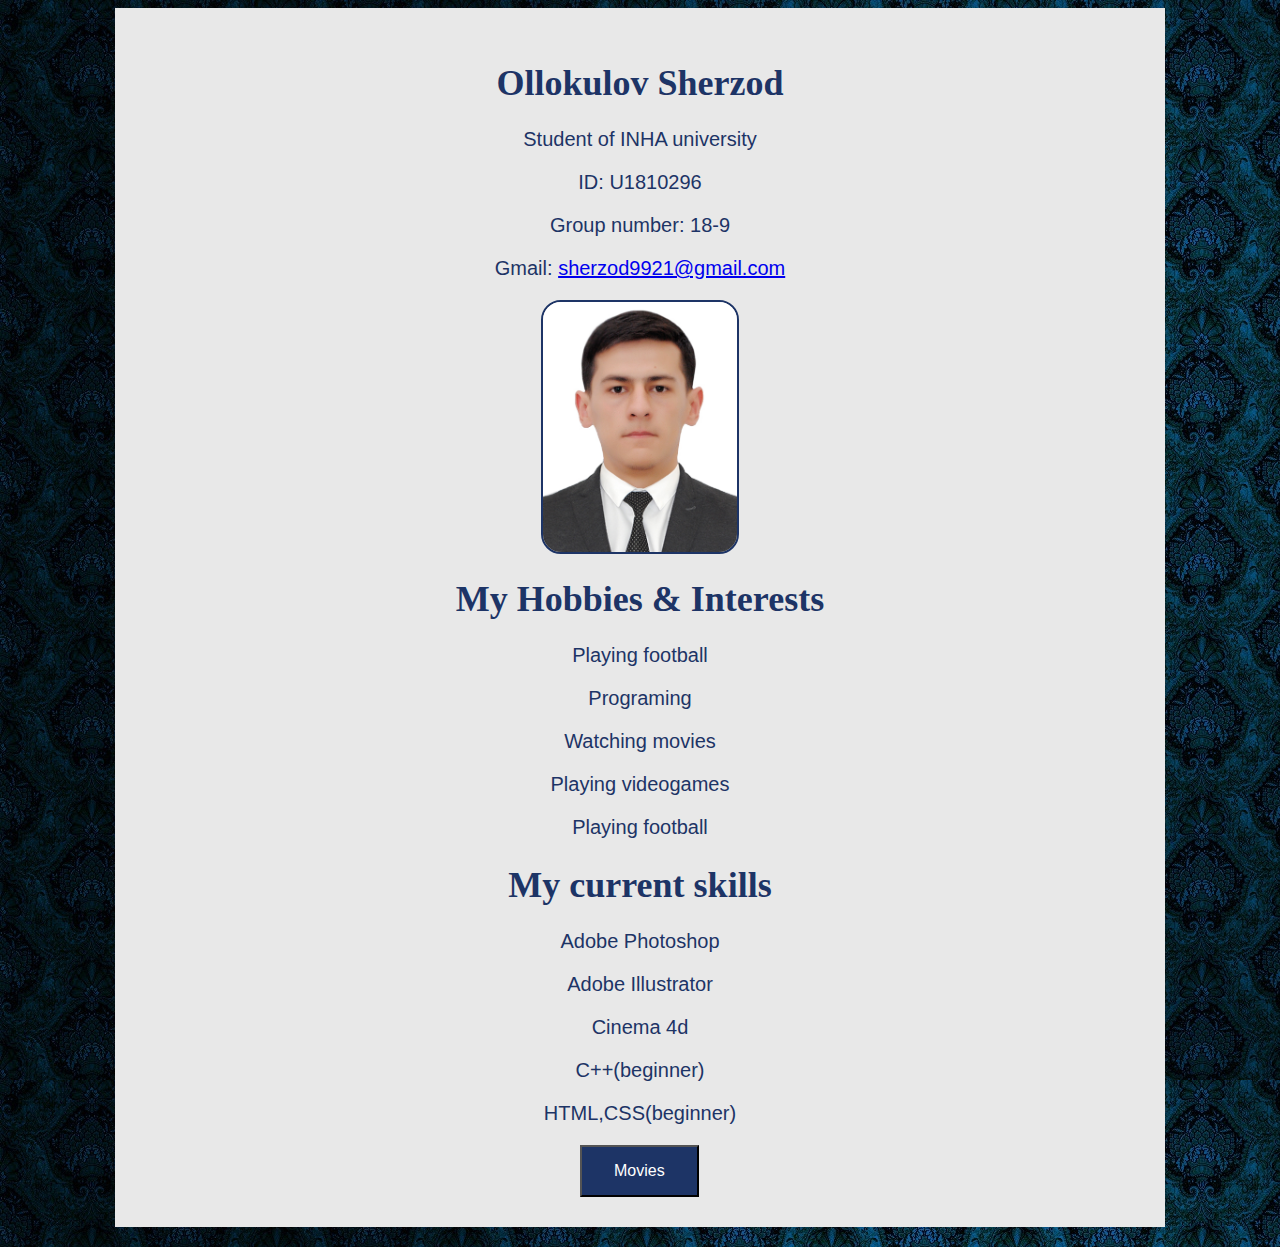
==== index.html @ c8b72293 "Add files via upload" ====
<!DOCTYPE html>
<html>

	<head>
		<title>My Website</title>
		<link rel="stylesheet" type="text/css" href="style.css">
		<meta charset="UTF-8">
	</head>


	<body>
		<div class="main_content">
			
		<h1>Ollokulov Sherzod</h1>
		<a href=""></a>

		<p>Student of INHA university</p>
		<p>ID: U1810296</p>
		<p>Group number: 18-9</p>
		<p>Gmail: <a href="https://mail.google.com">sherzod9921@gmail.com<a></p>
			
		<img src="DSC_1876.jpg" alt="" height="250px" class="image-center" ;>
<div class="article">
		<article>
			<h1>My Hobbies & Interests</h1>
			<p>Playing football</p> 
			<p>Programing</p>
			<p>Watching movies</p>
			<p>Playing videogames</p>
			<p>Playing football</p>
		</article>
	</div>

	<aside>
			<h1>My current skills</h1>
			<p>Adobe Photoshop</p>			
			<p>Adobe Illustrator</p>
			<p>Cinema 4d</p>
			<p>C++(beginner)</p>
			<p>HTML,CSS(beginner)</p>

			</aside>
			<div class="button">

			<a href="Movies.html"><button>Movies</button></a>
		    </div>
	

		
	</div>


     
	</body>
</html>
---- style.css ----
h1{
	color:#1d3466; text-align: center;font:arial; font-size: 36px;

}
h2{
	color:#1d3466; text-align: center;font:arial; font-size: 24px;

}
p{
	text-align: center; font:20px arial; color: #1d3466;
	
}
br{
	text-align: center; font:20px arial; color: #1d3466;
	}
img{
	border-radius: 20px;
	margin:0 auto; display:block;
	border: 2px solid #1d3466;

}
body{
	 margin-bottom:20px; 
	 background-image: url("1.jpg");
   background-color: #cccccc;
	}
.main_content{
	padding:30px 0 30px 0;
	
	width: 1050px;

	margin:0 auto;
	
   background-color: #e8e8e8;
}
article{
	width:425; text-align: center;
}
button{
	margin-left:465px; font-size: 16px;background-color: #1d3466;color: white; padding: 15px 32px; text-align: center;display: inline-block;   
 
    
}
.mii{
	float:right;
}
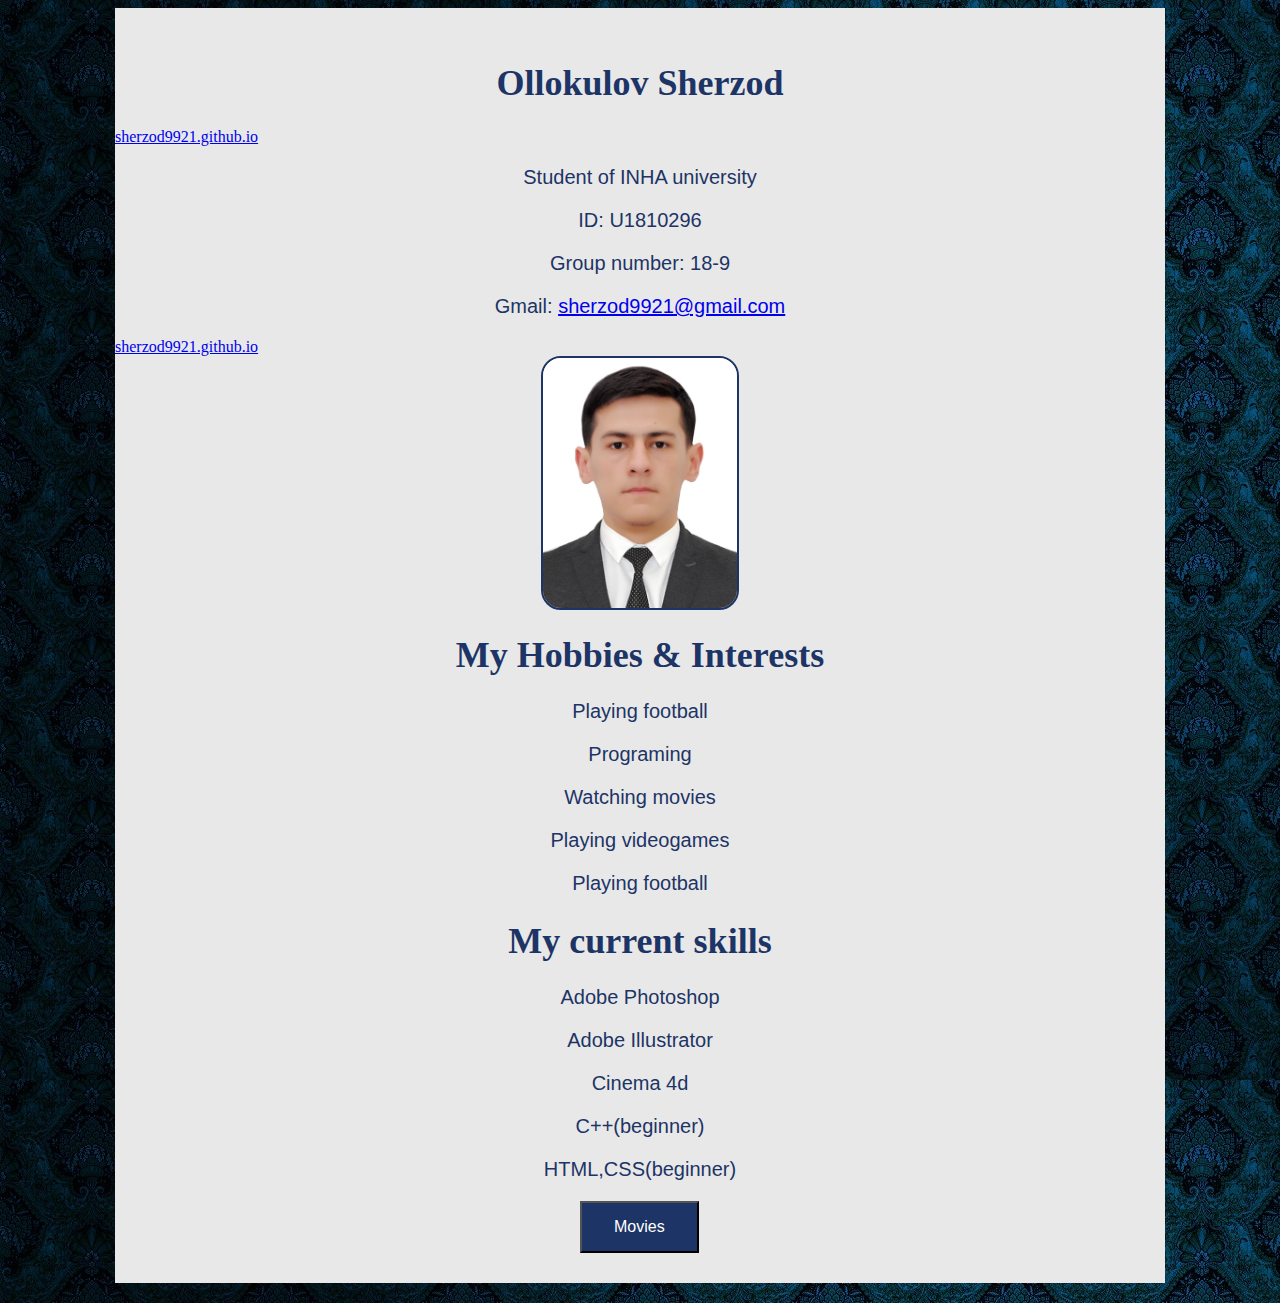
==== commit 83d8bfa0: "Update index.html" ====
--- a/index.html
+++ b/index.html
@@ -13,12 +13,13 @@
 		<div class="main_content">
 			
 		<h1>Ollokulov Sherzod</h1>
-		<a href=""></a>
+		<a id="source1" href="sherzod9921.github.io">sherzod9921.github.io</a>
 
 		<p>Student of INHA university</p>
 		<p>ID: U1810296</p>
 		<p>Group number: 18-9</p>
 		<p>Gmail: <a href="https://mail.google.com">sherzod9921@gmail.com<a></p>
+		<a id="source1" href="sherzod9921.github.io">sherzod9921.github.io</a>	
 			
 		<img src="DSC_1876.jpg" alt="" height="250px" class="image-center" ;>
 <div class="article">
@@ -53,4 +54,4 @@
 
      
 	</body>
-</html>+</html>
--- a/style.css
+++ b/style.css
@@ -41,6 +41,7 @@
  
     
 }
-.mii{
-	float:right;
+a{
+text-align:center;	
 }
+	
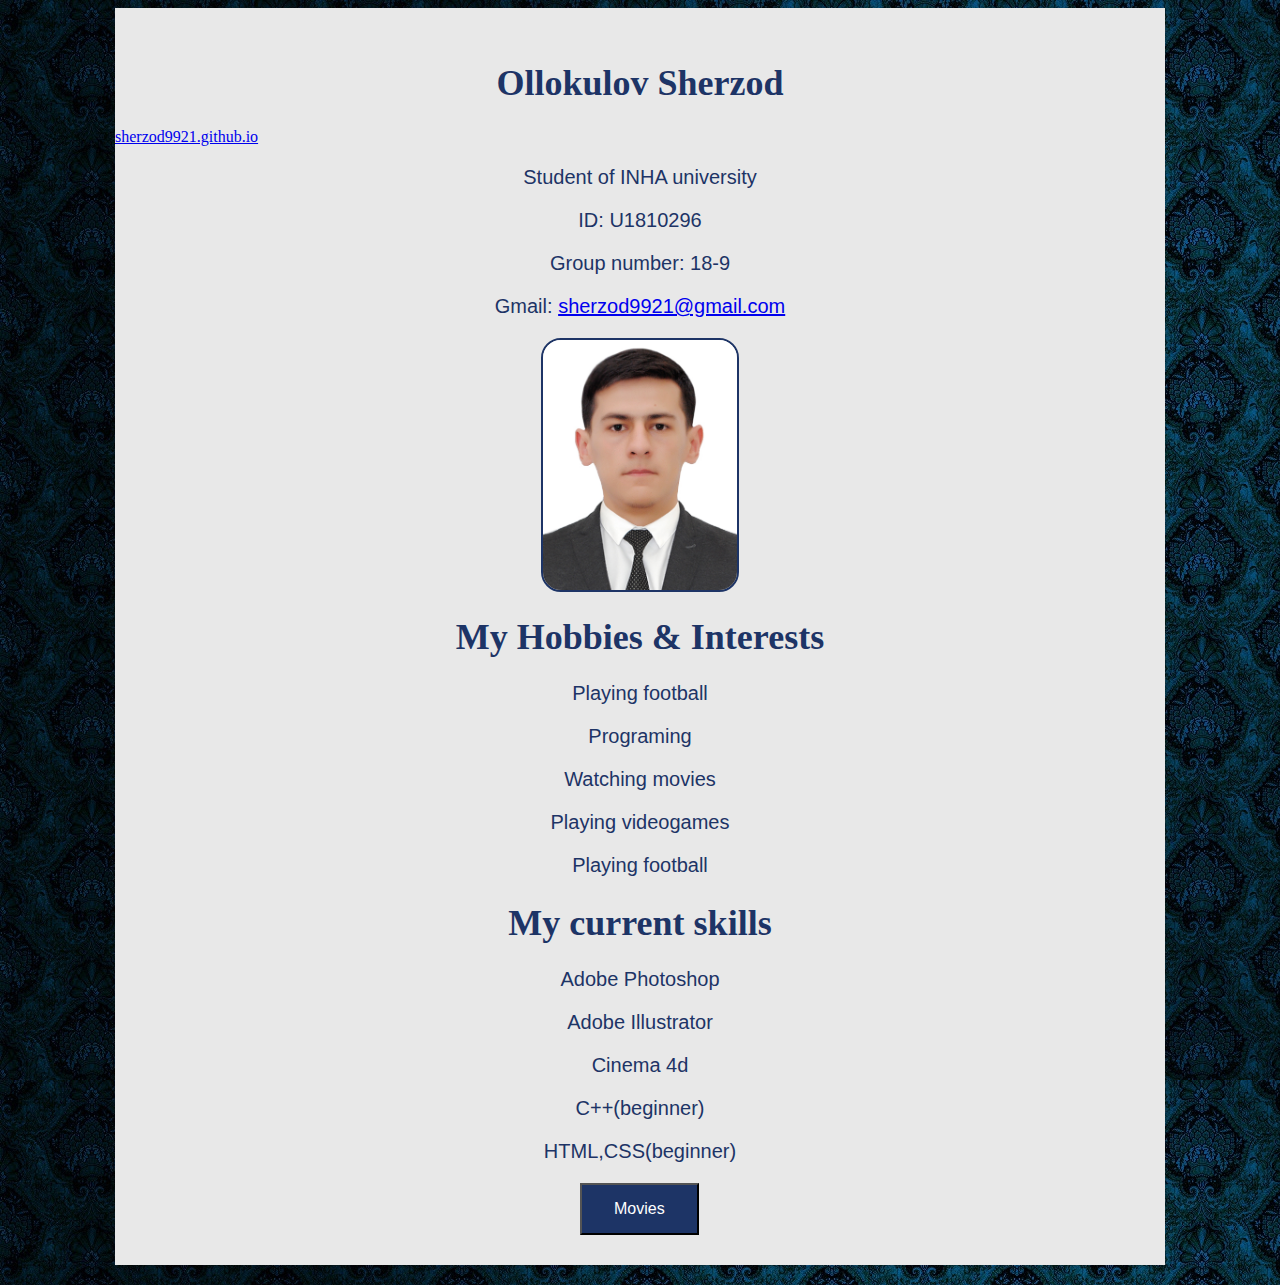
==== commit 1f795451: "Update index.html" ====
--- a/index.html
+++ b/index.html
@@ -19,7 +19,7 @@
 		<p>ID: U1810296</p>
 		<p>Group number: 18-9</p>
 		<p>Gmail: <a href="https://mail.google.com">sherzod9921@gmail.com<a></p>
-		<a id="source1" href="sherzod9921.github.io">sherzod9921.github.io</a>	
+			
 			
 		<img src="DSC_1876.jpg" alt="" height="250px" class="image-center" ;>
 <div class="article">
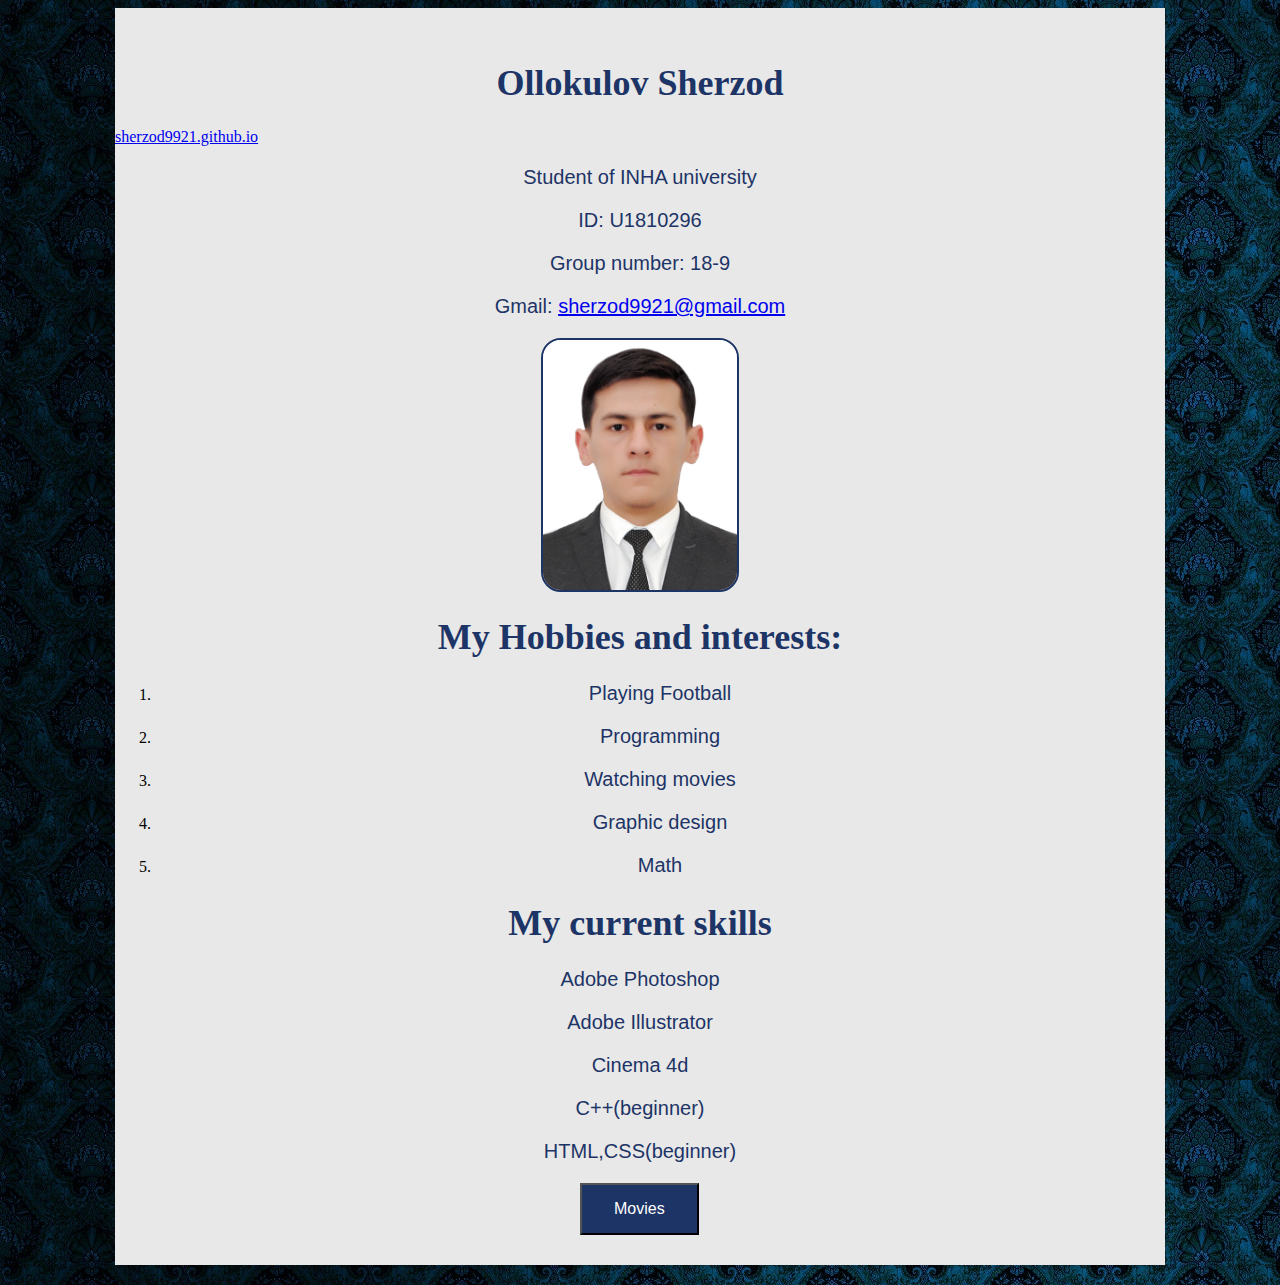
==== commit 5f7d7166: "Update index.html" ====
--- a/index.html
+++ b/index.html
@@ -23,14 +23,16 @@
 			
 		<img src="DSC_1876.jpg" alt="" height="250px" class="image-center" ;>
 <div class="article">
-		<article>
-			<h1>My Hobbies & Interests</h1>
-			<p>Playing football</p> 
-			<p>Programing</p>
-			<p>Watching movies</p>
-			<p>Playing videogames</p>
-			<p>Playing football</p>
-		</article>
+		<h1>My Hobbies and interests:</h1>
+		
+    <ol  class="list" type="radius">
+        <li><p>Playing Football</p></li>
+        <li><p>Programming</p></li>
+        <li><p>Watching movies</p></li>
+        <li><p>Graphic design</p></li>
+        <li><p>Math</p></li>
+        
+    </ol>
 	</div>
 
 	<aside>
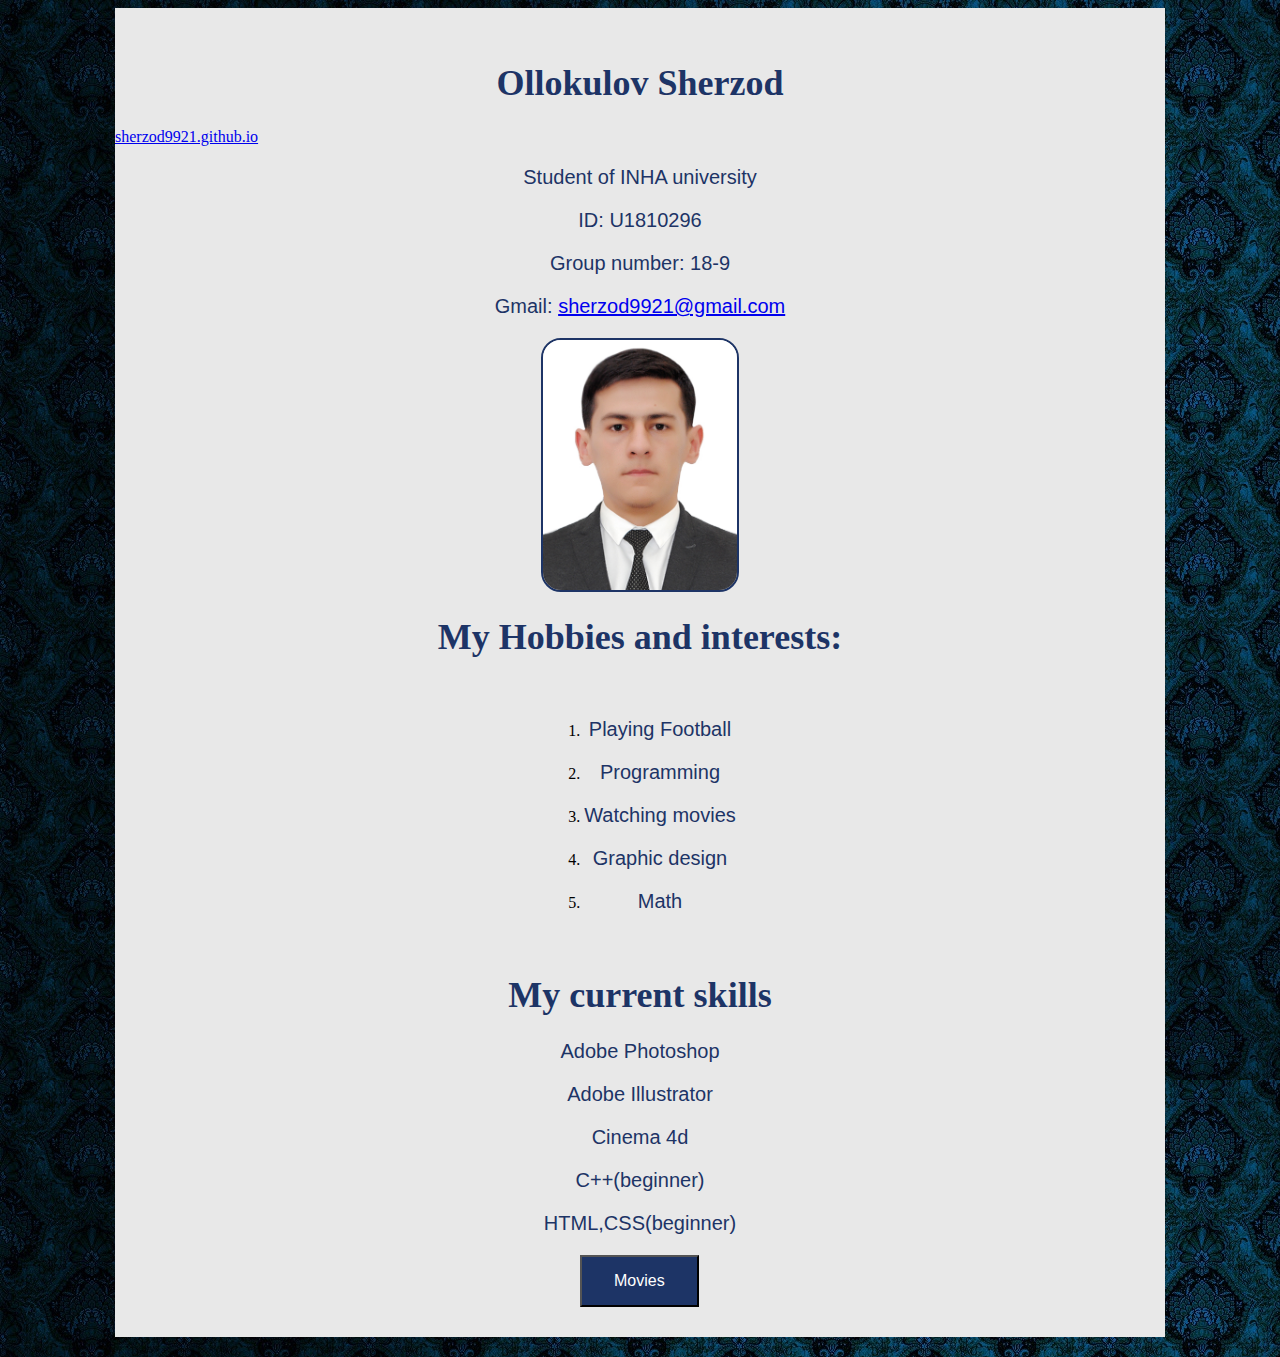
==== commit 6c53aad2: "Update index.html" ====
--- a/index.html
+++ b/index.html
@@ -13,7 +13,8 @@
 		<div class="main_content">
 			
 		<h1>Ollokulov Sherzod</h1>
-		<a id="source1" href="sherzod9921.github.io">sherzod9921.github.io</a>
+		<a id="source1" href="sherzod9921.github.io/index.html" target="_blank">sherzod9921.github.io</a>
+
 
 		<p>Student of INHA university</p>
 		<p>ID: U1810296</p>
--- a/style.css
+++ b/style.css
@@ -44,4 +44,14 @@
 a{
 text-align:center;	
 }
+.source1{
+	text-align: center;
+}
+ol{
+	text-align: center;
+	display: inline-block;
+}	
+.article{
+	text-align: center;
+}	
 	
